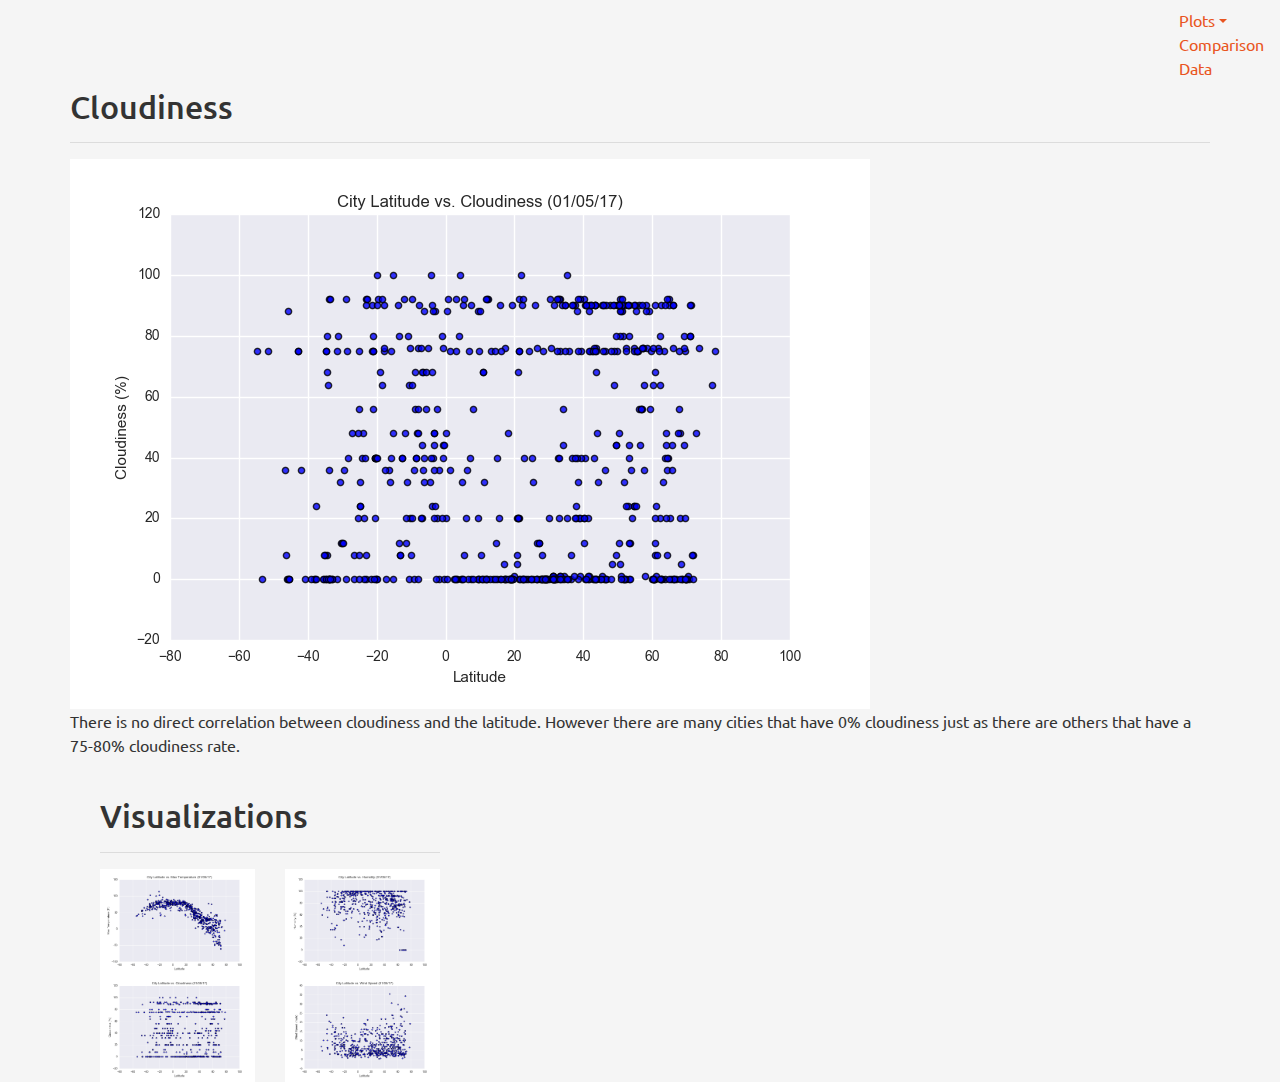
==== cloudiness.html @ 48e78fbc "Add" ====
<!DOCTYPE html>
<html lang="en">
<head>
    <meta charset="UTF-8">
    <meta name="viewport" content="width=device-width, initial-scale=1">
    <meta http-equiv="X-UA-Compatible" content="ie=edge">
    
    <title>Weather Analysis Visualization</title>
    <!-- jQuery-->
   <script src="https://code.jquery.com/jquery-3.6.0.js" integrity="sha256-H+K7U5CnXl1h5ywQfKtSj8PCmoN9aaq30gDh27Xc0jk=" crossorigin="anonymous"></script>
    <!--Bringing in the bootstrap stylesheet-->
    <link rel="stylesheet" href="https://stackpath.bootstrapcdn.com/bootstrap/5.0.0-alpha2/css/bootstrap.min.css" integrity="sha384-DhY6onE6f3zzKbjUPRc2hOzGAdEf4/Dz+WJwBvEYL/lkkIsI3ihufq9hk9K4lVoK" crossorigin="anonymous">
    <!-- <link rel="stylesheet" href="style.css"> -->
    <link rel="stylesheet" href="bootstrap.css">

</head>


<body style="background-color: whitesmoke">
    <nav class="navbar navbar-inverse">
        <div class="container">
        </div>
        

          <div class="nav navbar-nav navbar-right">
              <li class="dropdown"><a class="dropdown-toggle" data-toggle="dropdown">Plots<span class="caret"></span></a>
                <ul class="dropdown-menu">
                    <li><a href="temperature.html">Max Temperature</a></li>
                    <li><a href="humidity.html">Hummidity</a></li>
                    <li><a href="cloudiness.html">Cloudiness</a></li>
                    <li><a href="windspeed.html">Wind Speed</a></li>
                </ul>
              </li>
              <li><a href="comparison.html"> Comparison</a></li>
              <li><a href="data.html"> Data</a></li>
            </div>
          </div>

      </nav>
    <!--Creating a grid-->
    <div class="container">
        <div class="row">
            <div class="panel panel-default">
                <div class="panel-body">

                    <h2>Cloudiness</h2>
                    <hr>
                    <img class="image" src="Resources\assets\images\Fig3.png" alt="cloudiness" >
                    <p class="p1">There is no direct correlation between cloudiness and the latitude. However there are many cities that have 0% cloudiness just as there are others that have a 75-80% cloudiness rate.</p>
                    <br>
                </div>
            </div>
        </div>
        <div class="col-md-4">
            <div class="panel panel-default">
                <div class="Panel-body">
                    <h2>Visualizations</h2>
                    <hr>

                    <div class="row">
                        <div class="col-lg-6 col-md-6 col-sm-6 col-xs-6"><a href="temperature.html"><img class="img img-responsive" src="Resources/assets/images/Fig1.png" style="width:100%" alt=""></a></div>
                        <div class="col-lg-6 col-md-6 col-sm-6 col-xs-6"><a href="humidity.html"><img class="img img-responsive" src="Resources/assets/images/Fig2.png" style="width:100%" alt=""></a></div>
                    </div>
                    <div class="row">
                        <div class="col-lg-6 col-md-6 col-sm-6 col-xs-6"><a href="cloudiness.html"><img class="img img-responsive" src="Resources/assets/images/Fig3.png" style="width:100%" alt=""></a></div>
                        <div class="col-lg-6 col-md-6 col-sm-6 col-xs-6"><a href="windspeed.html"><img class="img img-responsive" src="Resources/assets/images/Fig4.png" style="width:100%" alt=""></a></div>
                    </div>
                </div>
            </div>
        </div>
    </div>

    <!-- Bootstrap JS -->
<script src="https://code.jquery.com/jquery-3.3.1.slim.min.js" integrity="sha384-q8i/X+965DzO0rT7abK41JStQIAqVgRVzpbzo5smXKp4YfRvH+8abtTE1Pi6jizo" crossorigin="anonymous"></script>
<script src="https://cdnjs.cloudflare.com/ajax/libs/popper.js/1.14.7/umd/popper.min.js" integrity="sha384-UO2eT0CpHqdSJQ6hJty5KVphtPhzWj9WO1clHTMGa3JDZwrnQq4sF86dIHNDz0W1" crossorigin="anonymous"></script>
<script src="https://stackpath.bootstrapcdn.com/bootstrap/4.3.1/js/bootstrap.min.js" integrity="sha384-JjSmVgyd0p3pXB1rRibZUAYoIIy6OrQ6VrjIEaFf/nJGzIxFDsf4x0xIM+B07jRM" crossorigin="anonymous"></script>


  </body>
  </html>
---- style.css ----
.logo {
    font-weight: bold;
    color: white;
    font-size: 40px;
    font-style: bold;
}

.first image {
    width: 20%;
    float: left;
    margin: 5px;
}

.text {
    float: right;
}

.p{
    font-size:  20px;
    font-family: Arial, 'Gill Sans', 'Gill Sans MT', Calibri, 'Trebuchet MS', sans-serif, 'Times New Roman', Times, serif;
}

.p1{
    font-size: 18px;
    font-family: Arial, 'Gill Sans', 'Gill Sans MT', Calibri, 'Trebuchet MS', sans-serif , 'Times New Roman', Times, serif;
}

.image{
    height: 400px;
    width: 500px;
}
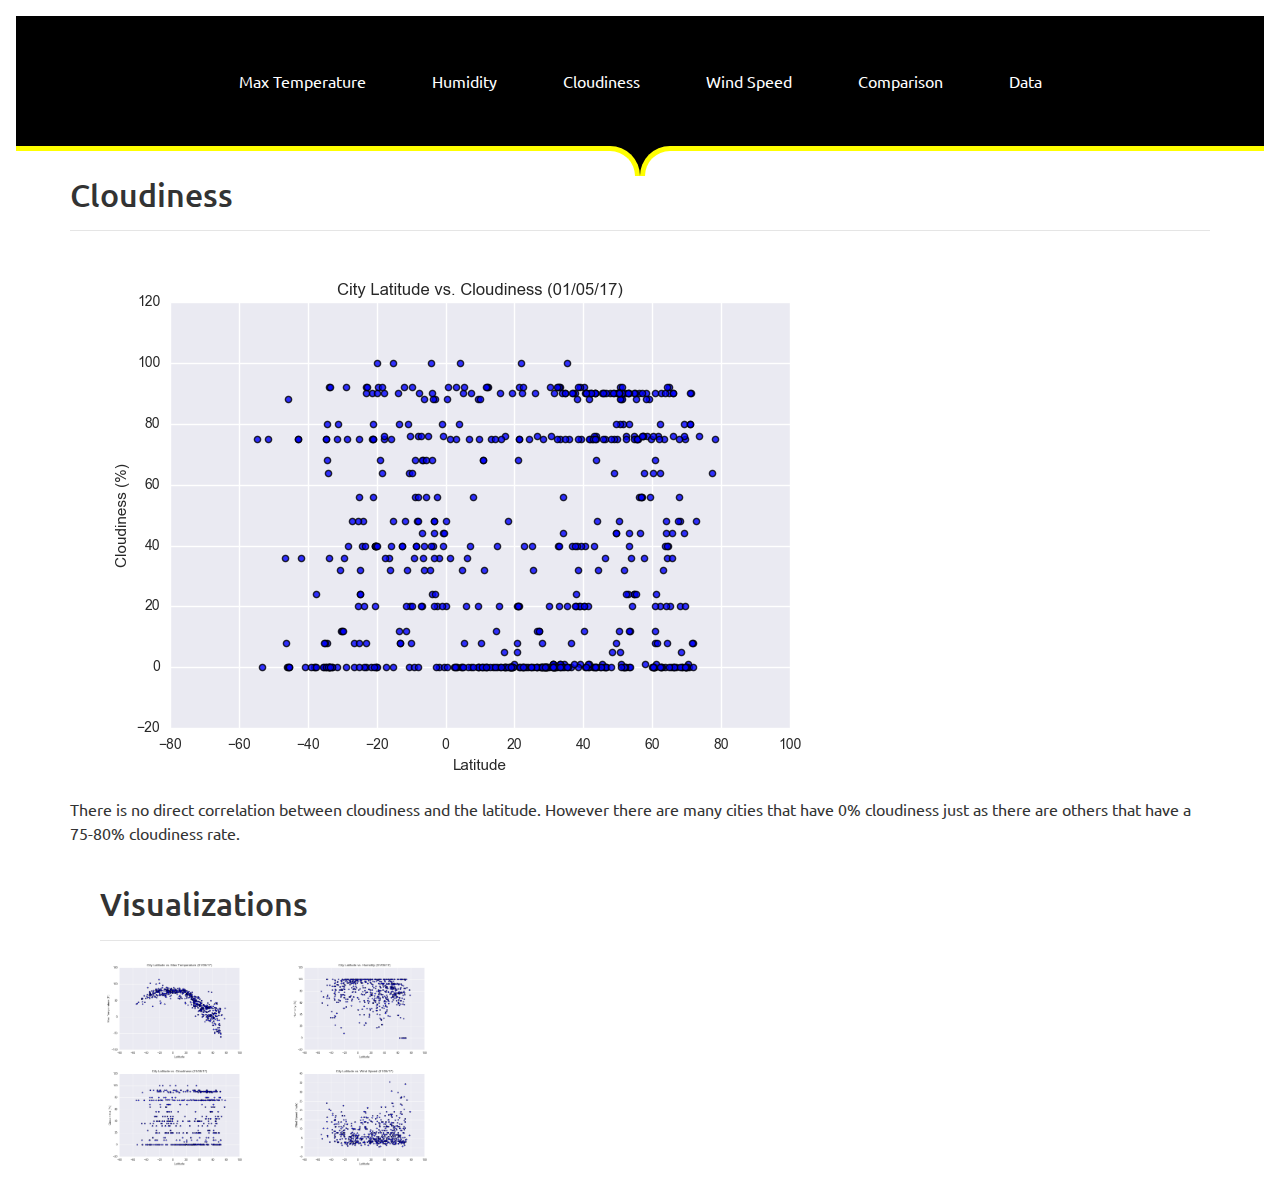
==== commit 52edb797: "CSs and boottrap changes" ====
--- a/cloudiness.html
+++ b/cloudiness.html
@@ -1,42 +1,56 @@
-<!DOCTYPE html>
+<!doctype html>
 <html lang="en">
-<head>
-    <meta charset="UTF-8">
-    <meta name="viewport" content="width=device-width, initial-scale=1">
-    <meta http-equiv="X-UA-Compatible" content="ie=edge">
+  <head>
+    <!-- Required meta tags -->
+    <meta charset="utf-8">
+    <meta name="viewport" content="width=device-width, initial-scale=1, shrink-to-fit=no">
     
     <title>Weather Analysis Visualization</title>
-    <!-- jQuery-->
-   <script src="https://code.jquery.com/jquery-3.6.0.js" integrity="sha256-H+K7U5CnXl1h5ywQfKtSj8PCmoN9aaq30gDh27Xc0jk=" crossorigin="anonymous"></script>
     <!--Bringing in the bootstrap stylesheet-->
-    <link rel="stylesheet" href="https://stackpath.bootstrapcdn.com/bootstrap/5.0.0-alpha2/css/bootstrap.min.css" integrity="sha384-DhY6onE6f3zzKbjUPRc2hOzGAdEf4/Dz+WJwBvEYL/lkkIsI3ihufq9hk9K4lVoK" crossorigin="anonymous">
-    <!-- <link rel="stylesheet" href="style.css"> -->
+    <link rel="stylesheet" href="https://stackpath.bootstrapcdn.com/bootstrap/4.3.1/css/bootstrap.min.css" integrity="sha384-ggOyR0iXCbMQv3Xipma34MD+dH/1fQ784/j6cY/iJTQUOhcWr7x9JvoRxT2MZw1T" crossorigin="anonymous">
+    <link rel="stylesheet" href="style.css">
     <link rel="stylesheet" href="bootstrap.css">
+
 
 </head>
 
+<body>
 
-<body style="background-color: whitesmoke">
-    <nav class="navbar navbar-inverse">
-        <div class="container">
-        </div>
-        
+    <header>
+        <nav class="navbar navbar-expand-lg">
+            <button class="navbar-toggler" type="button" data-toggle="collapse" data-target="#navbar-content" aria-controls="navbar-content" aria-expanded="false" aria-label="toggle-navigation">
+            <span class="navbar-toggler-icon"></span>
+            </button>
+            <div class="collapse navbar-collapse" id="navbar-content">
+                <ul class="navbar-nav">
+                <li class="nav-item">
+                    <a class="nav-link" href="temperature.html">Max Temperature</a>
+                </li>
+                <li class="nav-item">
+                    <a class="nav-link" href="humidity.html">Humidity</a>
+                </li>
+                <li class="nav-item">
+                    <a class="nav-link" href="cloudiness.html">Cloudiness</a>
+                </li>
+                <li class="nav-item">
+                    <a class="nav-link" href="windspeed.html">Wind Speed</a>
+                </li>
+                <li class="nav-item">
+                    <a class="nav-link" href="comparison.html"> Comparison</a>
+                </li>
+                <li class="nav-item">
+                    <a class="nav-link" href="data.html"> Data</a>
+                </li>
+                </ul>
+            </div>
+            </nav>
+            <div class="box">
+                <div class="box-1"></div>
+                <div class="box-2"></div>
+            </div>
+    </header>
 
-          <div class="nav navbar-nav navbar-right">
-              <li class="dropdown"><a class="dropdown-toggle" data-toggle="dropdown">Plots<span class="caret"></span></a>
-                <ul class="dropdown-menu">
-                    <li><a href="temperature.html">Max Temperature</a></li>
-                    <li><a href="humidity.html">Hummidity</a></li>
-                    <li><a href="cloudiness.html">Cloudiness</a></li>
-                    <li><a href="windspeed.html">Wind Speed</a></li>
-                </ul>
-              </li>
-              <li><a href="comparison.html"> Comparison</a></li>
-              <li><a href="data.html"> Data</a></li>
-            </div>
-          </div>
-
-      </nav>
+    
     <!--Creating a grid-->
     <div class="container">
         <div class="row">
@@ -70,11 +84,12 @@
         </div>
     </div>
 
-    <!-- Bootstrap JS -->
-<script src="https://code.jquery.com/jquery-3.3.1.slim.min.js" integrity="sha384-q8i/X+965DzO0rT7abK41JStQIAqVgRVzpbzo5smXKp4YfRvH+8abtTE1Pi6jizo" crossorigin="anonymous"></script>
-<script src="https://cdnjs.cloudflare.com/ajax/libs/popper.js/1.14.7/umd/popper.min.js" integrity="sha384-UO2eT0CpHqdSJQ6hJty5KVphtPhzWj9WO1clHTMGa3JDZwrnQq4sF86dIHNDz0W1" crossorigin="anonymous"></script>
-<script src="https://stackpath.bootstrapcdn.com/bootstrap/4.3.1/js/bootstrap.min.js" integrity="sha384-JjSmVgyd0p3pXB1rRibZUAYoIIy6OrQ6VrjIEaFf/nJGzIxFDsf4x0xIM+B07jRM" crossorigin="anonymous"></script>
 
-
+    
+        <!-- Optional JavaScript -->
+    <!-- jQuery first, then Popper.js, then Bootstrap JS -->
+    <script src="https://code.jquery.com/jquery-3.3.1.slim.min.js" integrity="sha384-q8i/X+965DzO0rT7abK41JStQIAqVgRVzpbzo5smXKp4YfRvH+8abtTE1Pi6jizo" crossorigin="anonymous"></script>
+    <script src="https://cdnjs.cloudflare.com/ajax/libs/popper.js/1.14.7/umd/popper.min.js" integrity="sha384-UO2eT0CpHqdSJQ6hJty5KVphtPhzWj9WO1clHTMGa3JDZwrnQq4sF86dIHNDz0W1" crossorigin="anonymous"></script>
+    <script src="https://stackpath.bootstrapcdn.com/bootstrap/4.3.1/js/bootstrap.min.js" integrity="sha384-JjSmVgyd0p3pXB1rRibZUAYoIIy6OrQ6VrjIEaFf/nJGzIxFDsf4x0xIM+B07jRM" crossorigin="anonymous"></script>
   </body>
-  </html>+</html>--- a/style.css
+++ b/style.css
@@ -1,31 +1,52 @@
-.logo {
-    font-weight: bold;
-    color: white;
-    font-size: 40px;
-    font-style: bold;
-}
+body {
+    margin: 1rem;;
+    padding:1rem;
 
-.first image {
-    width: 20%;
-    float: left;
-    margin: 5px;
-}
+  }
+  .navbar {
+    background-color:#000;
+  }
+  nav {
+    height:130px;
+  }
+  .navbar-nav {
+    margin:auto;
+  }
+  .nav-link {
+    margin:10px 25px;
+    color:#fff;
+  }
+  .nav-link:hover {
+    color:yellow;
+  }
+  .box {
+    width:100%;
+    height:30px;
+    background-color:#000;
+    position:relative;
+  }
+  .box-1 {
+    width:50%;
+    background-color:#fff;
+    height:100%;
+    border-radius:0px 40px 0px 0px;
+    border-top:5px solid yellow;
+    border-right:5px solid yellow;
+  }
+  .box-2 {
+    position:absolute;
+    background-color:#fff;
+    height:100%;
+    width:50%;
+    right:0;
+    top:0;
+    border-radius:40px 0px 0px 0px;
+    border-top:5px solid yellow;
+    border-left:5px solid yellow;
+  }
+  h1 {
+    margin-top:200px;
+  }
 
-.text {
-    float: right;
-}
 
-.p{
-    font-size:  20px;
-    font-family: Arial, 'Gill Sans', 'Gill Sans MT', Calibri, 'Trebuchet MS', sans-serif, 'Times New Roman', Times, serif;
-}
 
-.p1{
-    font-size: 18px;
-    font-family: Arial, 'Gill Sans', 'Gill Sans MT', Calibri, 'Trebuchet MS', sans-serif , 'Times New Roman', Times, serif;
-}
-
-.image{
-    height: 400px;
-    width: 500px;
-}